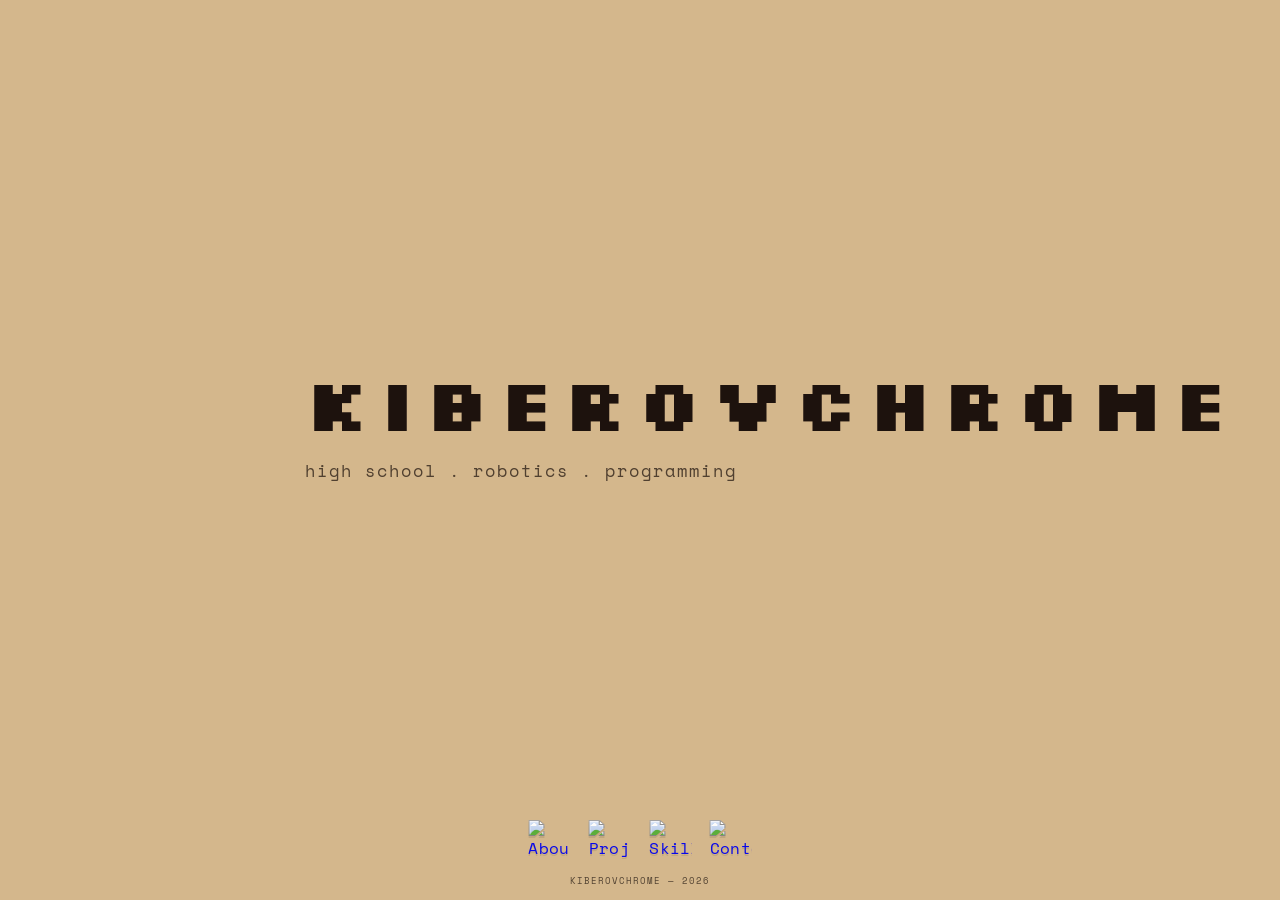
==== index.html @ f0262f54 "made index and bg" ====
<!DOCTYPE html>
<html lang="en">
  <head>
    <meta charset="UTF-8" />
    <meta name="viewport" content="width=device-width, initial-scale=1.0" />
    <title>KIBEROVCHROME</title>
    <meta
      name="description"
      content="KIBEROVCHROME — a personal portfolio by ahammed shaz."
    />
    <link rel="preconnect" href="https://fonts.googleapis.com" />
    <link rel="preconnect" href="https://fonts.gstatic.com" crossorigin />
    <link
      href="https://fonts.googleapis.com/css2?family=Silkscreen:wght@400;700&family=Space+Mono:wght@400;700&display=swap"
      rel="stylesheet"
    />
    <link rel="stylesheet" href="style.css" />
  </head>
  <body>
    <div class="page-shell">
      <main class="home-main" aria-label="Homepage intro">
        <div class="home-block">
          <h1 class="site-name">KIBEROVCHROME</h1>
          <p class="tagline">high school . robotics . programming</p>
        </div>
      </main>

      <nav class="bottom-nav" aria-label="Main navigation">
        <a class="egg-link" href="about.html" aria-label="About">
          <span class="tooltip">ABOUT</span>
          <img src="assets/egg.png" alt="About" />
        </a>
        <a class="egg-link" href="projects.html" aria-label="Projects">
          <span class="tooltip">PROJECTS</span>
          <img src="assets/egg.png" alt="Projects" />
        </a>
        <a class="egg-link" href="skills.html" aria-label="Skills">
          <span class="tooltip">SKILLS</span>
          <img src="assets/egg.png" alt="Skills" />
        </a>
        <a class="egg-link" href="contact.html" aria-label="Contact">
          <span class="tooltip">CONTACT</span>
          <img src="assets/egg.png" alt="Contact" />
        </a>
      </nav>

      <div class="site-mark" aria-label="Site marker">KIBEROVCHROME — 2026</div>
    </div>

    <script src="script.js"></script>
  </body>
</html>
---- style.css ----
:root {
  --sand-base: #d4b78c;
  --sand-deep: #b69463;
  --sand-soft: #e8d1a1;
  --tan: #c89f68;
  --moss: #7f6547;
  --brown: #4d3928;
  --ink: #1d120d;
  --ink-soft: rgba(29, 18, 13, 0.72);
  --panel: rgba(92, 68, 46, 0.08);
  --panel-strong: rgba(67, 47, 31, 0.34);
  --line: rgba(57, 37, 23, 0.7);
}

* {
  box-sizing: border-box;
}

html {
  scroll-behavior: smooth;
}

body {
  margin: 0;
  min-height: 100vh;
  color: var(--ink);
  background-color: var(--sand-base);
  background-image: url("assets/sand.png");
  background-repeat: repeat;
  background-size: auto;
  background-attachment: fixed;
  font-family: "Space Mono", monospace;
  line-height: 1.6;
  letter-spacing: 0.02em;
}

img {
  max-width: 100%;
  display: block;
}

.page-shell {
  position: relative;
  min-height: 100vh;
  isolation: isolate;
}

.home-main {
  min-height: 100vh;
  display: grid;
  place-items: center;
}

.home-block {
  width: min(90vw, 760px);
  margin-left: 7vw;
  margin-top: -6vh;
}

.site-name {
  margin: 0;
  font-family: "Silkscreen", sans-serif;
  font-size: clamp(2.2rem, 5.8vw, 6rem);
  line-height: 1.1;
  letter-spacing: 0.12em;
  color: var(--ink);
  text-transform: uppercase;
  text-wrap: balance;
}

.tagline {
  margin: 0.9rem 0 0;
  font-size: clamp(0.7rem, 1.3vw, 1.05rem);
  letter-spacing: 0.12em;
  text-transform: lowercase;
  color: var(--ink-soft);
}

.bottom-nav {
  position: fixed;
  left: 50%;
  bottom: 2.4rem;
  transform: translateX(-50%);
  display: flex;
  align-items: flex-end;
  justify-content: center;
  gap: 1.15rem;
  z-index: 20;
}

.egg-link {
  position: relative;
  display: inline-flex;
  align-items: center;
  justify-content: center;
  width: 42px;
  height: 42px;
  text-decoration: none;
  filter: drop-shadow(0 2px 0 rgba(53, 38, 26, 0.12));
}

.egg-link img {
  width: 100%;
  height: auto;
  object-fit: contain;
  opacity: 0.96;
}

.egg-link:hover img,
.egg-link:focus-visible img {
  opacity: 1;
}

.tooltip {
  position: absolute;
  left: 50%;
  bottom: calc(100% + 0.65rem);
  transform: translateX(-50%) translateY(4px);
  white-space: nowrap;
  padding: 0.35rem 0.5rem;
  border: 1px solid var(--line);
  background: rgba(60, 44, 31, 0.9);
  color: var(--sand-soft);
  font-size: 0.62rem;
  letter-spacing: 0.12em;
  opacity: 0;
  pointer-events: none;
  transition: opacity 160ms ease, transform 160ms ease;
}

.egg-link:hover .tooltip,
.egg-link:focus-visible .tooltip {
  opacity: 1;
  transform: translateX(-50%) translateY(0);
}

.site-mark {
  position: fixed;
  left: 50%;
  bottom: 0.72rem;
  transform: translateX(-50%);
  color: rgba(29, 18, 13, 0.7);
  font-size: 0.58rem;
  letter-spacing: 0.11em;
  text-transform: uppercase;
  white-space: nowrap;
  z-index: 10;
}

body.is-fading .page-shell {
  opacity: 0.45;
  transition: opacity 150ms ease;
}

@media (max-width: 720px) {
  .home-block {
    margin-left: 0;
    margin-top: -4vh;
    text-align: center;
  }

  .site-name {
    letter-spacing: 0.08em;
  }

  .bottom-nav {
    width: calc(100vw - 2rem);
    gap: 0.45rem;
  }

  .egg-link {
    width: 34px;
    height: 34px;
  }

  .tooltip {
    font-size: 0.52rem;
    letter-spacing: 0.08em;
  }

  .site-mark {
    bottom: 0.55rem;
    font-size: 0.5rem;
    letter-spacing: 0.08em;
  }
}
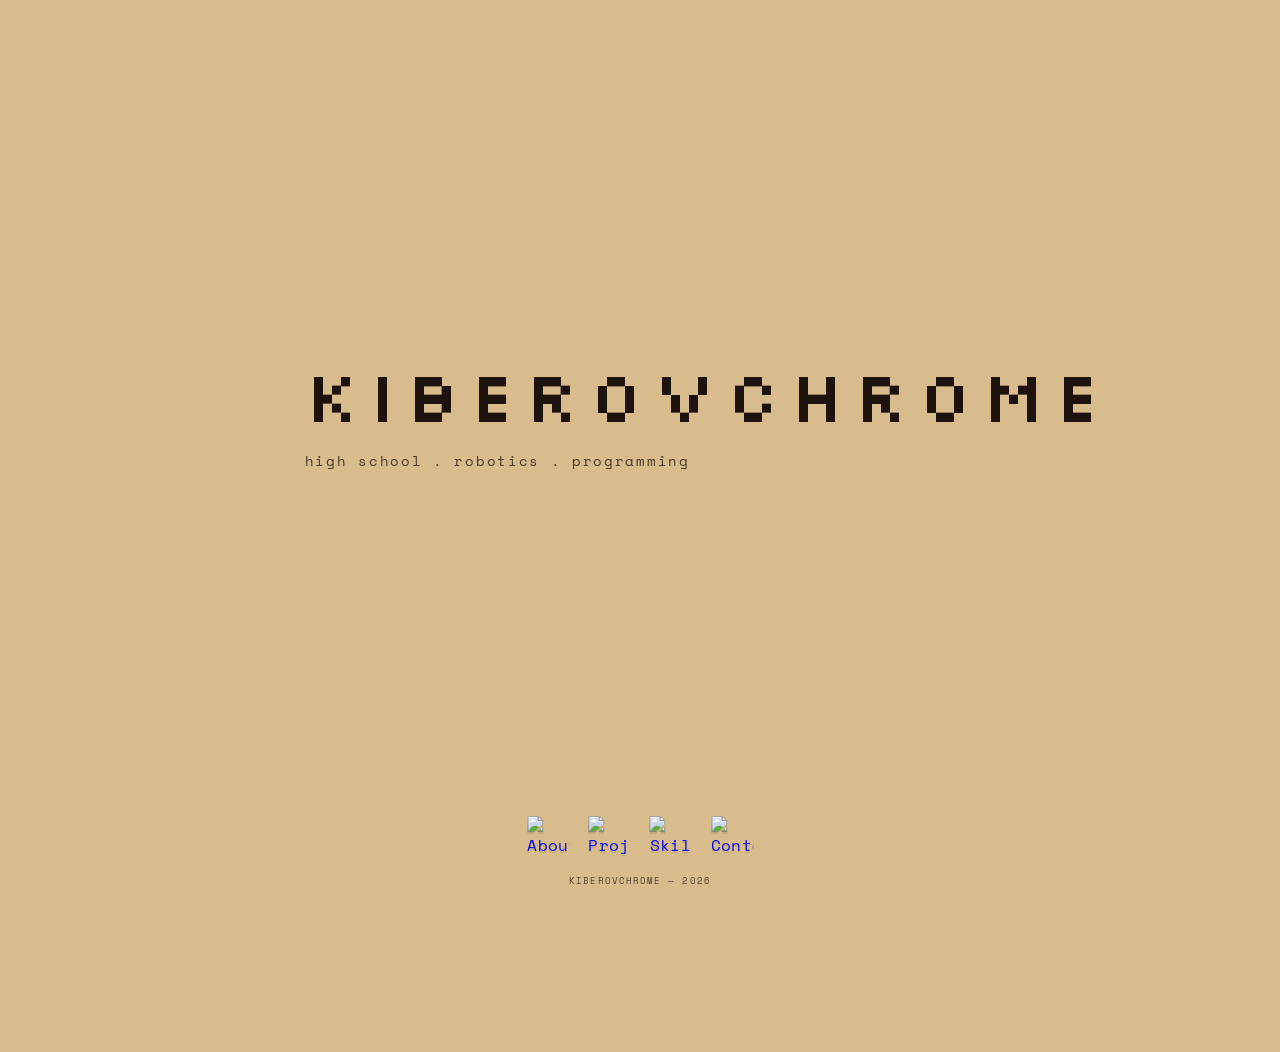
==== commit 744cbd3d: "final" ====
--- a/index.html
+++ b/index.html
@@ -47,6 +47,10 @@
       <div class="site-mark" aria-label="Site marker">KIBEROVCHROME — 2026</div>
     </div>
 
+    <div id="ouroboros" aria-hidden="true">
+      <img src="assets/ouroboros.png" alt="" />
+    </div>
+
     <script src="script.js"></script>
   </body>
 </html>
--- a/style.css
+++ b/style.css
@@ -1,15 +1,16 @@
 :root {
-  --sand-base: #d4b78c;
-  --sand-deep: #b69463;
-  --sand-soft: #e8d1a1;
-  --tan: #c89f68;
-  --moss: #7f6547;
-  --brown: #4d3928;
+  --sand-base: #d8bc8b;
+  --sand-soft: #e6d3a8;
+  --sand-stone: #b89263;
+  --sand-deep: #9c794d;
+  --tan: #c79a63;
+  --brown: #4a3425;
+  --brown-strong: #2d1f18;
   --ink: #1d120d;
-  --ink-soft: rgba(29, 18, 13, 0.72);
-  --panel: rgba(92, 68, 46, 0.08);
-  --panel-strong: rgba(67, 47, 31, 0.34);
-  --line: rgba(57, 37, 23, 0.7);
+  --ink-soft: rgba(29, 18, 13, 0.78);
+  --line: rgba(55, 37, 25, 0.7);
+  --panel: rgba(84, 60, 40, 0.08);
+  --panel-strong: rgba(67, 48, 33, 0.18);
 }
 
 * {
@@ -30,19 +31,39 @@
   background-size: auto;
   background-attachment: fixed;
   font-family: "Space Mono", monospace;
-  line-height: 1.6;
+  line-height: 1.7;
   letter-spacing: 0.02em;
+  transition: opacity 150ms ease;
 }
 
 img {
+  display: block;
   max-width: 100%;
-  display: block;
+}
+
+p,
+li,
+span,
+a {
+  font-size: 0.98rem;
+}
+
+h1,
+h2,
+h3,
+h4,
+h5,
+h6 {
+  margin: 0 0 1rem;
+  font-weight: 400;
+  letter-spacing: 0.02em;
+  color: var(--ink);
 }
 
 .page-shell {
   position: relative;
   min-height: 100vh;
-  isolation: isolate;
+  padding-bottom: 9.5rem;
 }
 
 .home-main {
@@ -54,38 +75,193 @@
 .home-block {
   width: min(90vw, 760px);
   margin-left: 7vw;
-  margin-top: -6vh;
+  margin-top: -8vh;
 }
 
 .site-name {
   margin: 0;
-  font-family: "Silkscreen", sans-serif;
-  font-size: clamp(2.2rem, 5.8vw, 6rem);
+  font-family: "Silkscreen", monospace;
+  font-size: clamp(2.1rem, 5.6vw, 6rem);
   line-height: 1.1;
-  letter-spacing: 0.12em;
+  letter-spacing: 0.14em;
   color: var(--ink);
   text-transform: uppercase;
-  text-wrap: balance;
 }
 
 .tagline {
   margin: 0.9rem 0 0;
-  font-size: clamp(0.7rem, 1.3vw, 1.05rem);
+  font-size: clamp(0.72rem, 1.1vw, 1.05rem);
   letter-spacing: 0.12em;
   text-transform: lowercase;
   color: var(--ink-soft);
 }
 
+.content-page {
+  max-width: 840px;
+  margin: 0 auto;
+  padding: clamp(3.2rem, 9vw, 7rem) 1.5rem 0;
+}
+
+.page-title {
+  margin-bottom: 1.8rem;
+  font-family: "Silkscreen", monospace;
+  font-size: clamp(2rem, 4vw, 3rem);
+  line-height: 1.2;
+  letter-spacing: 0.08em;
+  text-transform: uppercase;
+}
+
+.body-copy {
+  max-width: 680px;
+  font-size: 1rem;
+}
+
+.body-copy > * + * {
+  margin-top: 1.15rem;
+}
+
+.page-list {
+  margin: 0;
+  padding-left: 1.2rem;
+}
+
+.body-copy strong {
+  font-weight: 700;
+}
+
+.project-block {
+  margin-top: 1.8rem;
+  padding-top: 1.2rem;
+  border-top: 1px solid rgba(55, 37, 25, 0.24);
+}
+
+.project-block:first-of-type {
+  margin-top: 0;
+  padding-top: 0;
+  border-top: none;
+}
+
+.project-header {
+  margin-bottom: 0.6rem;
+}
+
+.project-header h2 {
+  margin: 0;
+  font-size: clamp(1.1rem, 2vw, 1.45rem);
+  font-weight: 700;
+  letter-spacing: 0.04em;
+}
+
+.project-links {
+  display: flex;
+  flex-wrap: wrap;
+  gap: 0.8rem 1.4rem;
+  margin-top: 0.8rem;
+}
+
+.project-links a,
+.contact-link {
+  color: var(--ink);
+  text-decoration: none;
+  border-bottom: 1px solid rgba(55, 37, 25, 0.44);
+}
+
+.project-links a:hover,
+.project-links a:focus-visible,
+.contact-link:hover,
+.contact-link:focus-visible {
+  border-bottom-color: var(--ink);
+}
+
+.skill-list {
+  max-width: 640px;
+  display: grid;
+  gap: 1rem;
+}
+
+.skill-row {
+  display: grid;
+  grid-template-columns: minmax(135px, 180px) minmax(0, 1fr) auto;
+  gap: 0.75rem 0.8rem;
+  align-items: center;
+}
+
+.skill-name {
+  font-size: 0.95rem;
+  color: var(--ink);
+}
+
+.skill-bar {
+  position: relative;
+  display: block;
+  height: 0.9rem;
+  border: 1px solid var(--line);
+  background: rgba(72, 51, 37, 0.08);
+  overflow: hidden;
+}
+
+.skill-bar span {
+  position: absolute;
+  inset: 0 auto 0 0;
+  background: linear-gradient(90deg, rgba(123, 90, 53, 0.9), rgba(79, 55, 41, 0.65));
+  box-shadow: inset 0 0 0 1px rgba(29, 18, 13, 0.06);
+}
+
+.skill-percent {
+  font-size: 0.9rem;
+  color: var(--ink-soft);
+}
+
+.contact-list {
+  display: grid;
+  gap: 0.85rem;
+  max-width: 500px;
+}
+
+.contact-link {
+  display: inline-flex;
+  align-items: center;
+  gap: 0.8rem;
+  width: fit-content;
+  padding-bottom: 0.15rem;
+}
+
+.contact-icon {
+  display: inline-flex;
+  align-items: center;
+  justify-content: center;
+  width: 1.2rem;
+  height: 1.2rem;
+  color: var(--ink);
+}
+
+.contact-icon svg {
+  width: 1.1rem;
+  height: 1.1rem;
+  stroke: currentColor;
+  fill: none;
+  stroke-width: 1.8;
+  stroke-linecap: round;
+  stroke-linejoin: round;
+}
+
+.contact-link.github .contact-icon svg,
+.contact-link.discord .contact-icon svg,
+.contact-link.slack .contact-icon svg {
+  fill: currentColor;
+  stroke: none;
+}
+
 .bottom-nav {
   position: fixed;
   left: 50%;
-  bottom: 2.4rem;
+  bottom: 2.6rem;
   transform: translateX(-50%);
   display: flex;
   align-items: flex-end;
   justify-content: center;
-  gap: 1.15rem;
-  z-index: 20;
+  gap: 1.2rem;
+  z-index: 25;
 }
 
 .egg-link {
@@ -97,6 +273,7 @@
   height: 42px;
   text-decoration: none;
   filter: drop-shadow(0 2px 0 rgba(53, 38, 26, 0.12));
+  z-index: 25;
 }
 
 .egg-link img {
@@ -114,14 +291,14 @@
 .tooltip {
   position: absolute;
   left: 50%;
-  bottom: calc(100% + 0.65rem);
-  transform: translateX(-50%) translateY(4px);
+  bottom: calc(100% + 0.7rem);
+  transform: translateX(-50%) translateY(5px);
   white-space: nowrap;
-  padding: 0.35rem 0.5rem;
+  padding: 0.3rem 0.5rem;
   border: 1px solid var(--line);
-  background: rgba(60, 44, 31, 0.9);
+  background: rgba(55, 38, 27, 0.92);
   color: var(--sand-soft);
-  font-size: 0.62rem;
+  font-size: 0.58rem;
   letter-spacing: 0.12em;
   opacity: 0;
   pointer-events: none;
@@ -139,33 +316,69 @@
   left: 50%;
   bottom: 0.72rem;
   transform: translateX(-50%);
-  color: rgba(29, 18, 13, 0.7);
-  font-size: 0.58rem;
-  letter-spacing: 0.11em;
+  color: rgba(29, 18, 13, 0.72);
+  font-size: 0.56rem;
+  letter-spacing: 0.12em;
   text-transform: uppercase;
   white-space: nowrap;
   z-index: 10;
 }
 
-body.is-fading .page-shell {
+#ouroboros {
+  position: fixed;
+  left: 0;
+  top: 0;
+  width: clamp(44px, 7vw, 70px);
+  pointer-events: none;
+  z-index: 5;
+  filter: drop-shadow(0 3px 0 rgba(41, 28, 20, 0.18));
+}
+
+#ouroboros img {
+  width: 100%;
+  height: auto;
+  display: block;
+}
+
+body.is-fading .page-shell,
+body.is-fading #ouroboros {
   opacity: 0.45;
   transition: opacity 150ms ease;
 }
 
 @media (max-width: 720px) {
+  .page-shell {
+    padding-bottom: 8.5rem;
+  }
+
   .home-block {
     margin-left: 0;
     margin-top: -4vh;
     text-align: center;
   }
 
-  .site-name {
+  .tagline {
     letter-spacing: 0.08em;
+  }
+
+  .content-page {
+    padding-left: 1rem;
+    padding-right: 1rem;
+  }
+
+  .page-title {
+    letter-spacing: 0.06em;
+    line-height: 1.25;
+  }
+
+  .skill-row {
+    grid-template-columns: minmax(120px, 150px) minmax(0, 1fr) auto;
+    gap: 0.5rem 0.6rem;
   }
 
   .bottom-nav {
     width: calc(100vw - 2rem);
-    gap: 0.45rem;
+    gap: 0.5rem;
   }
 
   .egg-link {
@@ -174,13 +387,13 @@
   }
 
   .tooltip {
-    font-size: 0.52rem;
-    letter-spacing: 0.08em;
-  }
-
-  .site-mark {
-    bottom: 0.55rem;
     font-size: 0.5rem;
     letter-spacing: 0.08em;
   }
-}
+
+  .site-mark {
+    bottom: 0.56rem;
+    font-size: 0.48rem;
+    letter-spacing: 0.08em;
+  }
+}
